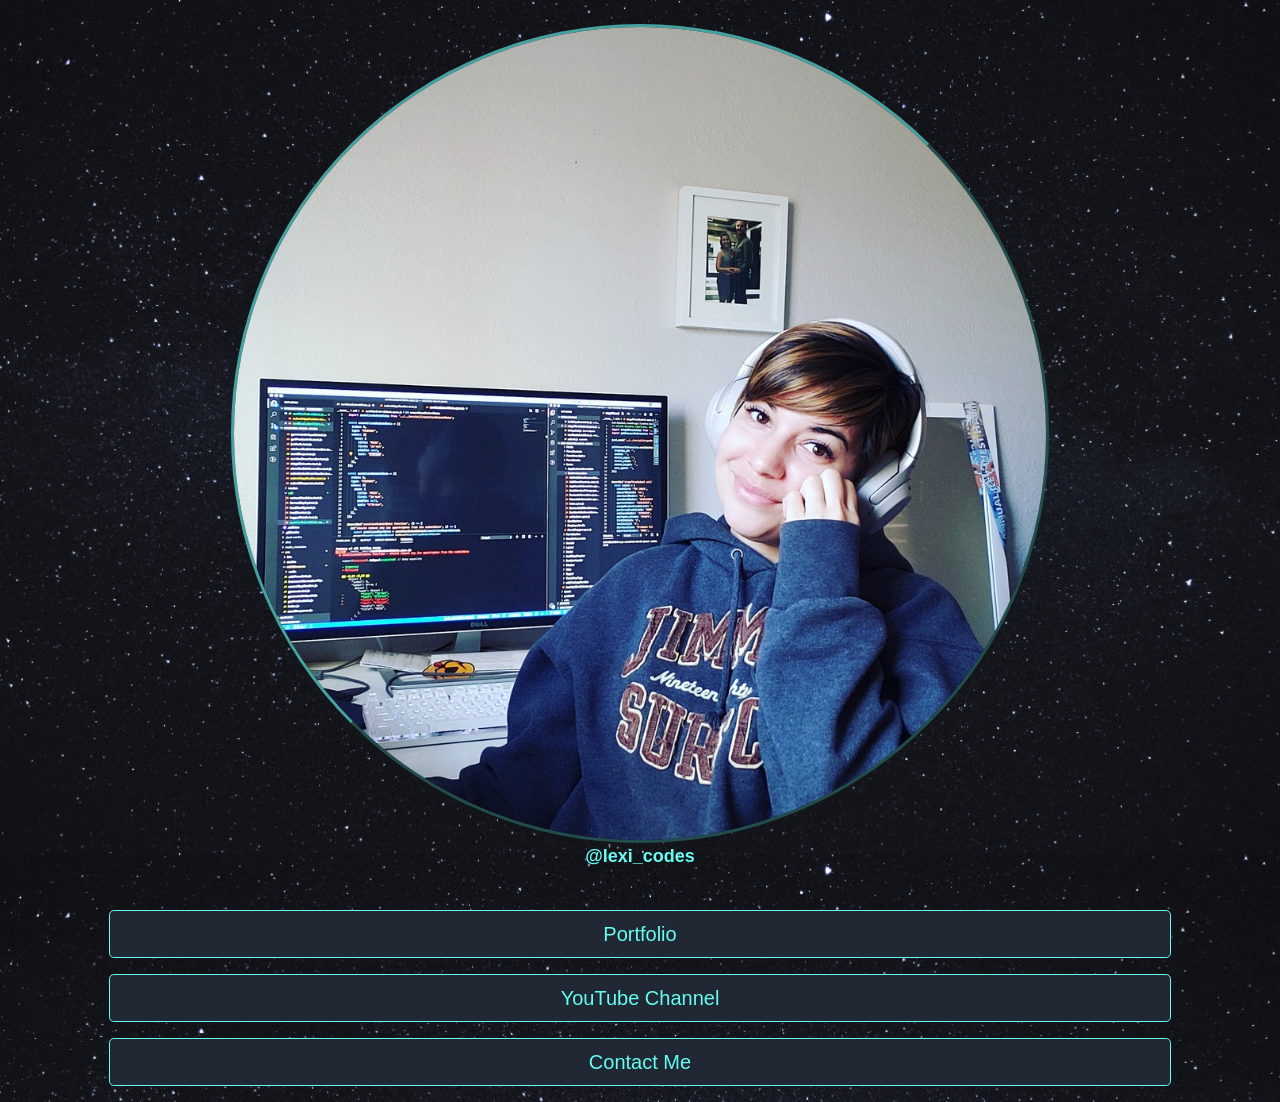
==== index.html @ 6d725987 "fix(naming): updated file names" ====
<!DOCTYPE html>
<html lang="en">
  <head>
    <meta charset="UTF-8" />
    <meta
      name="viewport"
      content="width=device-width, initial-scale=1.0, shrink-to-fit=no"
    />
    <meta http-equiv="X-UA-Compatible" content="ie=edge" />
    <link
      href="https://fonts.googleapis.com/css2?family=Work+Sans&display=swap"
      rel="stylesheet"
    />
    <link
      rel="stylesheet"
      href="https://stackpath.bootstrapcdn.com/bootstrap/4.5.2/css/bootstrap.min.css"
      integrity="sha384-JcKb8q3iqJ61gNV9KGb8thSsNjpSL0n8PARn9HuZOnIxN0hoP+VmmDGMN5t9UJ0Z"
      crossorigin="anonymous"
    />
    <link rel="stylesheet" href="styles.css" />
    <title>Alexis Leonor | Latina in Tech</title>
  </head>
  <body>
    <div class="row">
      <div class="col-1"></div>
      <div class="col" id="links">
        <div class="py-4 links-header">
          <div class="row">
            <img
              src="images/profilePic.jpg"
              alt="Just a pic of me :)"
              class="rounded-circle w-75 h-75 mx-auto"
            />
          </div>
          <div class="row">
            <a
              class="mx-auto ig-link"
              href="https://www.instagram.com/lexi_codes/"
              >@lexi_codes</a
            >
          </div>
        </div>
        <a
          class="btn btn-outline btn-lg btn-block mt-3"
          href="http://alex-schaetzle.com/"
          >Portfolio</a
        >
        <a
          class="btn btn-outline btn-lg btn-block mt-3"
          href="https://www.youtube.com/channel/UCN_LoufgDsanHj0LRKw6rFQ/about"
          >YouTube Channel</a
        >
        <a
          class="btn btn-outline btn-lg btn-block my-3"
          href="mailto:alexis.schaetzle@gmail.com"
          >Contact Me</a
        >
      </div>
      <div class="col-1"></div>
    </div>
  </body>
</html>
---- styles.css ----
body {
  background-image: url("images/background-image.jpg");
  background-size: 100%;
}

img {
  border-style: outset;
  border-color: #45a29e;
}

.ig-link {
  color: #66fcf1;
  font-weight: bold;
  font-size: large;
}

.btn {
  background-color: #1f2833;
}

.btn-outline {
  border-color: #66fcf1;
  color: #66fcf1;
}
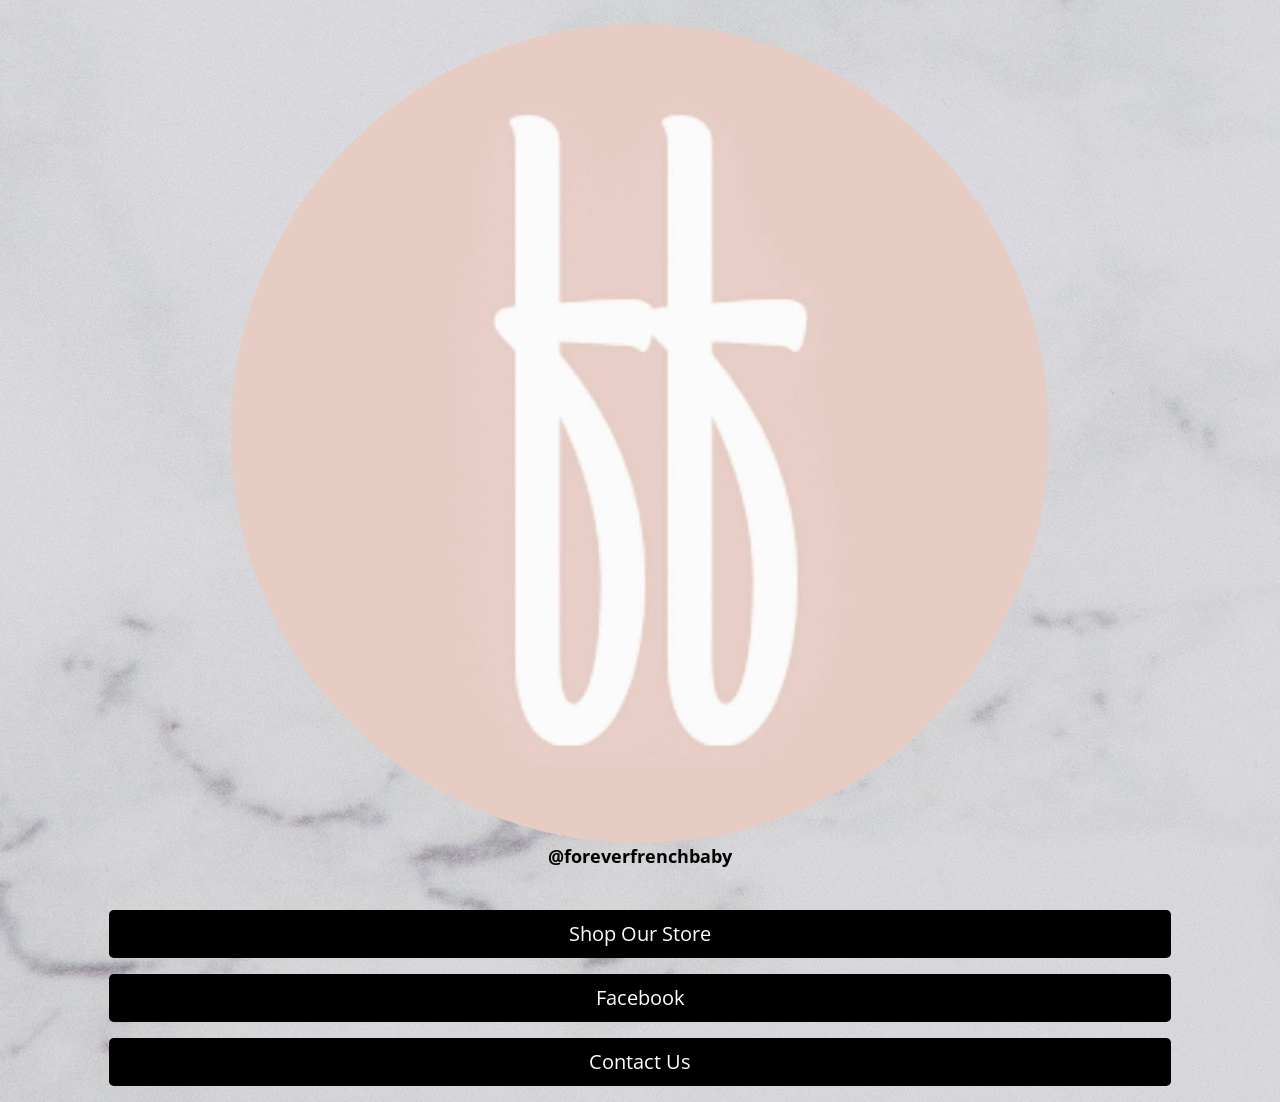
==== commit fb037647: "feat(setup): initial commit" ====
--- a/index.html
+++ b/index.html
@@ -8,7 +8,7 @@
     />
     <meta http-equiv="X-UA-Compatible" content="ie=edge" />
     <link
-      href="https://fonts.googleapis.com/css2?family=Work+Sans&display=swap"
+      href="https://fonts.googleapis.com/css2?family=Open+Sans+Condensed:wght@300&display=swap"
       rel="stylesheet"
     />
     <link
@@ -35,25 +35,25 @@
           <div class="row">
             <a
               class="mx-auto ig-link"
-              href="https://www.instagram.com/lexi_codes/"
-              >@lexi_codes</a
+              href="https://www.instagram.com/foreverfrenchbaby/"
+              >@foreverfrenchbaby</a
             >
           </div>
         </div>
         <a
           class="btn btn-outline btn-lg btn-block mt-3"
-          href="http://alex-schaetzle.com/"
-          >Portfolio</a
+          href="https://foreverfrenchbaby.com/"
+          >Shop Our Store</a
         >
         <a
           class="btn btn-outline btn-lg btn-block mt-3"
-          href="https://www.youtube.com/channel/UCN_LoufgDsanHj0LRKw6rFQ/about"
-          >YouTube Channel</a
+          href="https://www.facebook.com/foreverfrenchbaby"
+          >Facebook</a
         >
         <a
           class="btn btn-outline btn-lg btn-block my-3"
-          href="mailto:alexis.schaetzle@gmail.com"
-          >Contact Me</a
+          href="mailto:hello@foreverfrenchbaby.com"
+          >Contact Us</a
         >
       </div>
       <div class="col-1"></div>
--- a/styles.css
+++ b/styles.css
@@ -1,24 +1,25 @@
 body {
-  background-image: url("images/background-image.jpg");
-  background-size: 100%;
+  background-image: url("images/backgroundImage.jpg");
+  background-repeat: no-repeat;
+  background-attachment: fixed;
+  background-position: center;
+  font-family: "Open Sans Condensed", sans-serif;
 }
 
 img {
-  border-style: outset;
-  border-color: #45a29e;
+  border-color: grey;
 }
 
 .ig-link {
-  color: #66fcf1;
+  color: black;
   font-weight: bold;
   font-size: large;
 }
 
 .btn {
-  background-color: #1f2833;
+  background-color: black;
 }
 
 .btn-outline {
-  border-color: #66fcf1;
-  color: #66fcf1;
+  color: white;
 }
